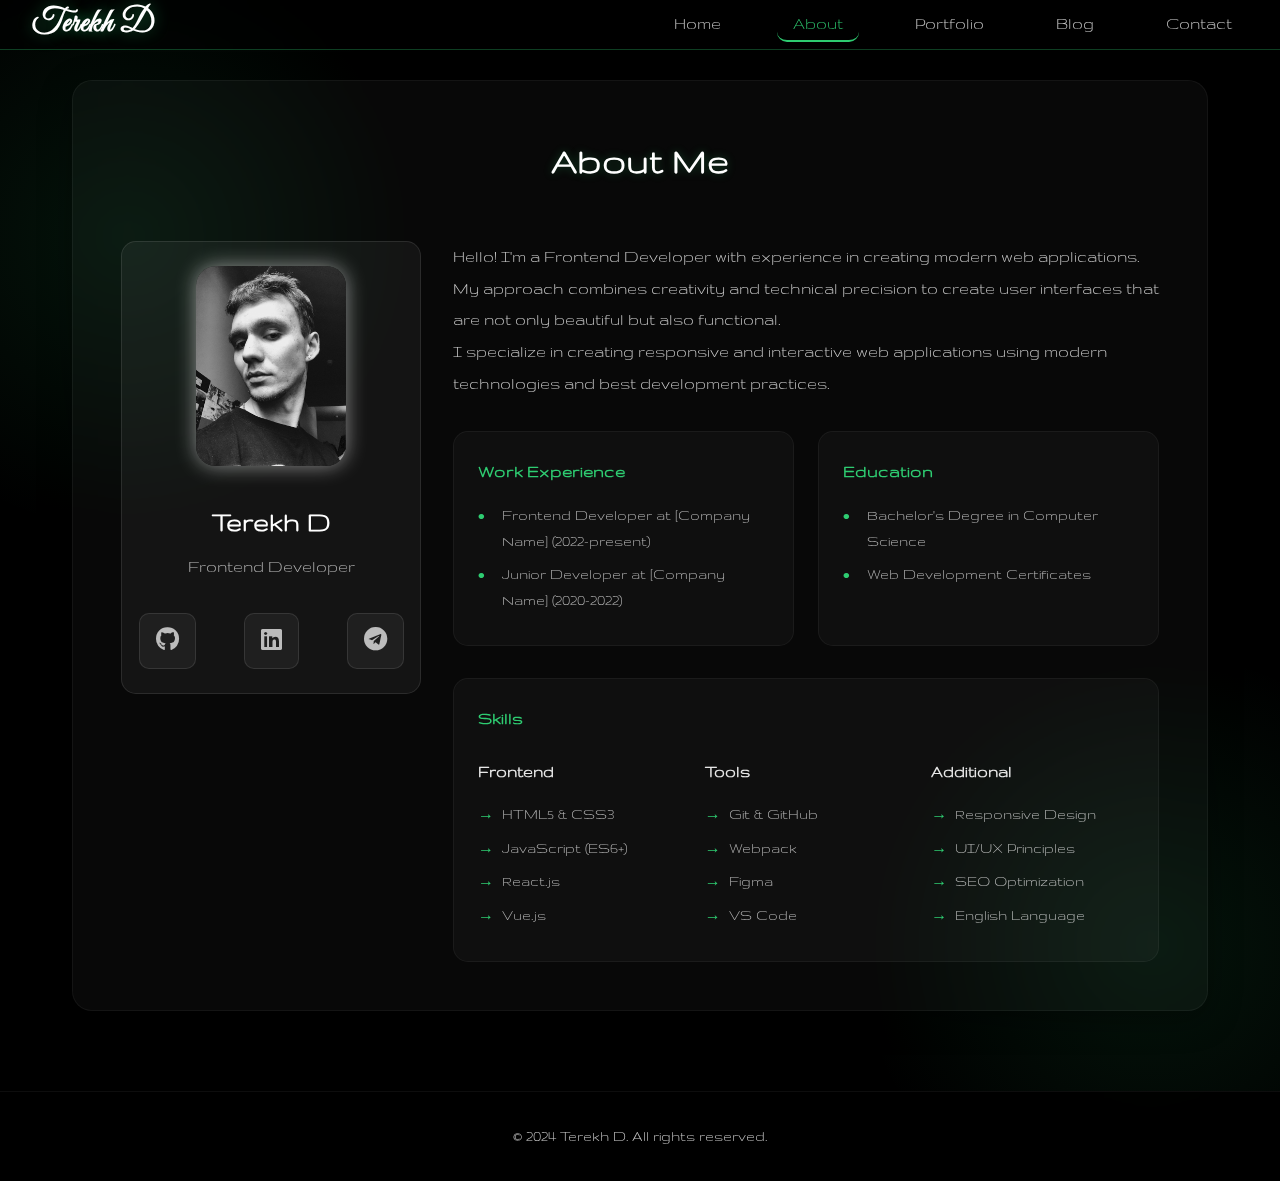
==== about.html @ 448fd5cb "first commit" ====
<!DOCTYPE html>
<html lang="en">
<head>
    <meta charset="UTF-8">
    <meta name="viewport" content="width=device-width, initial-scale=1.0">
    <link rel="stylesheet" href="styles.css">
    <link rel="shortcut icon" href="icons/Dribble.svg">
    <title>About Me - Terekh D</title>
    <link href="https://fonts.googleapis.com/css2?family=Roboto:wght@300;400;500;700&display=swap" rel="stylesheet">
    <link rel="stylesheet" href="https://cdnjs.cloudflare.com/ajax/libs/font-awesome/5.15.4/css/all.min.css">
</head>
<body>
    <nav class="navbar">
        <div class="logo">
            <h1>Terekh D</h1>
        </div>
        <ul class="nav-links">
            <li><a href="index.html">Home</a></li>
            <li><a href="about.html" class="active">About</a></li>
            <li><a href="portfolio.html">Portfolio</a></li>
            <li><a href="blog.html">Blog</a></li>
            <li><a href="contact.html">Contact</a></li>
        </ul>
    </nav>

    <main>
        <section class="about-section">
            <div class="container">
                <div class="glass-section">
                    <h2>About Me</h2>
                    <div class="about-content">
                        <div class="profile-card">
                            <div class="profile-image">
                                <img src="img/6bd2d3f16834761190063de971c4e4d5.jpg" alt="My photo">
                            </div>
                            <div class="profile-info">
                                <h3>Terekh D</h3>
                                <p class="title">Frontend Developer</p>
                                <div class="social-links">
                                    <a href="https://github.com/TerekhD" target="_blank"><i class="fab fa-github"></i></a>
                                    <a href="https://www.linkedin.com/in/dmitrii-terekh-b70000200/" target="_blank"><i class="fab fa-linkedin"></i></a>
                                    <a href="https://t.me/TerekhD" target="_blank"><i class="fab fa-telegram"></i></a>
                                </div>
                            </div>
                        </div>
                        <div class="about-details">
                            <div class="about-text">
                                <p>Hello! I'm a Frontend Developer with experience in creating modern web applications. My approach combines creativity and technical precision to create user interfaces that are not only beautiful but also functional.</p>
                                <p>I specialize in creating responsive and interactive web applications using modern technologies and best development practices.</p>
                            </div>
                            <div class="experience-grid">
                                <div class="experience-card">
                                    <h4>Work Experience</h4>
                                    <ul>
                                        <li>Frontend Developer at [Company Name] (2022-present)</li>
                                        <li>Junior Developer at [Company Name] (2020-2022)</li>
                                    </ul>
                                </div>
                                <div class="experience-card">
                                    <h4>Education</h4>
                                    <ul>
                                        <li>Bachelor's Degree in Computer Science</li>
                                        <li>Web Development Certificates</li>
                                    </ul>
                                </div>
                            </div>
                            <div class="skills">
                                <h4>Skills</h4>
                                <div class="skills-grid">
                                    <div class="skill-category">
                                        <h5>Frontend</h5>
                                        <ul>
                                            <li>HTML5 & CSS3</li>
                                            <li>JavaScript (ES6+)</li>
                                            <li>React.js</li>
                                            <li>Vue.js</li>
                                        </ul>
                                    </div>
                                    <div class="skill-category">
                                        <h5>Tools</h5>
                                        <ul>
                                            <li>Git & GitHub</li>
                                            <li>Webpack</li>
                                            <li>Figma</li>
                                            <li>VS Code</li>
                                        </ul>
                                    </div>
                                    <div class="skill-category">
                                        <h5>Additional</h5>
                                        <ul>
                                            <li>Responsive Design</li>
                                            <li>UI/UX Principles</li>
                                            <li>SEO Optimization</li>
                                            <li>English Language</li>
                                        </ul>
                                    </div>
                                </div>
                            </div>
                        </div>
                    </div>
                </div>
            </div>
        </section>
    </main>

    <footer>
        <p>&copy; 2024 Terekh D. All rights reserved.</p>
    </footer>

    <script src="code.js"></script>
</body>
</html>
---- styles.css ----
@import url('https://fonts.googleapis.com/css2?family=Great+Vibes&family=Gruppo&family=Michroma&family=Tektur:wght@400..900&display=swap');
@import url('https://fonts.googleapis.com/css2?family=Great+Vibes&family=Gruppo&family=Michroma&family=Orbitron:wght@400..900&family=Tektur:wght@400..900&display=swap');
/* Сброс стилей и базовые настройки */
* {
    margin: 0;
    padding: 0;
    box-sizing: border-box;
}

body {
    font-family: 'Gruppo', sans-serif;
    line-height: 1.6;
    color: #ffffff;
    background-color: #000000;
    background-image: 
        radial-gradient(circle at 10% 20%, rgba(46, 204, 113, 0.1) 0%, transparent 20%),
        radial-gradient(circle at 90% 80%, rgba(46, 204, 113, 0.1) 0%, transparent 20%);
}

.container {
    max-width: 1200px;
    margin: 0 auto;
    padding: 0 2rem;
}

/* Главный header */
.main-header {
    height: 100vh;
    position: relative;
    display: flex;
    flex-direction: column;
    justify-content: center;
    align-items: center;
    text-align: center;
    padding: 0 2rem;
    overflow: hidden;
}

.header-video {
    position: absolute;
    top: 0;
    left: 0;
    width: 100%;
    height: 100%;
    object-fit: cover;
    z-index: 0;
}

.desktop-video {
    display: block;
}

.mobile-video {
    display: none;
}

.video-overlay {
    position: absolute;
    top: 0;
    left: 0;
    width: 100%;
    height: 100%;
    background: linear-gradient(135deg, rgba(0, 0, 0, 0.8), rgba(0, 0, 0, 0.6));
    z-index: 1;
}

.header-content {
    position: relative;
    z-index: 2;
    max-width: 800px;
    margin: 0 auto;
}

.site-title {
    font-size: 4rem;
    font-family: Orbitron;
    margin-bottom: 1rem;
    color: #ffffff;
    text-shadow: 0 0 20px rgba(166, 167, 166, 0.5);
    animation: fadeInUp 1s ease;
}

.site-subtitle {
    font-family: Gruppo;
    font-size: 1.5rem;
    color: rgba(255, 255, 255, 0.8);
    margin-bottom: 2rem;
    animation: fadeInUp 1s ease 0.2s;
    opacity: 0;
    animation-fill-mode: forwards;
}

.header-description {
    font-family: Gruppo;
    font-size: 1.2rem;
    color: rgba(255, 255, 255, 0.7);
    margin-bottom: 3rem;
    animation: fadeInUp 1s ease 0.4s;
    opacity: 0;
    animation-fill-mode: forwards;
}

.cta-button {
    display: inline-block;
    padding: 1rem 2rem;
    background: rgba(255, 255, 255, 0.05);
    color: #ffffff;
    text-decoration: none;
    border-radius: 30px;
    border: 1px solid rgba(255, 255, 255, 0.1);
    transition: all 0.3s ease;
    font-weight: 500;
    animation: fadeInUp 1s ease 0.6s;
    opacity: 0;
    animation-fill-mode: forwards;
}

.cta-button:hover {
    background: rgba(46, 204, 113, 0.2);
    border-color: rgba(46, 204, 113, 0.3);
    color: #2ecc71;
    transform: translateY(-3px);
}

.scroll-indicator {
    position: absolute;
    bottom: 2rem;
    left: 50%;
    transform: translateX(-50%);
    display: flex;
    flex-direction: column;
    align-items: center;
    gap: 0.5rem;
    animation: fadeInUp 1s ease 0.8s;
    opacity: 0;
    animation-fill-mode: forwards;
}

.scroll-indicator span {
    font-size: 0.9rem;
    color: rgba(255, 255, 255, 0.6);
}

.scroll-arrow {
    width: 20px;
    height: 20px;
    border-right: 2px solid rgba(255, 255, 255, 0.6);
    border-bottom: 2px solid rgba(255, 255, 255, 0.6);
    transform: rotate(45deg);
    animation: scrollDown 2s infinite;
}

@keyframes fadeInUp {
    from {
        opacity: 0;
        transform: translateY(20px);
    }
    to {
        opacity: 1;
        transform: translateY(0);
    }
}

@keyframes scrollDown {
    0% {
        transform: rotate(45deg) translate(-5px, -5px);
    }
    50% {
        transform: rotate(45deg) translate(5px, 5px);
    }
    100% {
        transform: rotate(45deg) translate(-5px, -5px);
    }
}

/* Навигационная панель */
.navbar {
    position: fixed;
    top: 0;
    left: 0;
    right: 0;
    background: rgba(0, 0, 0, 0.3);
    backdrop-filter: blur(8px);
    -webkit-backdrop-filter: blur(8px);
    padding: 1.5rem 2rem;
    border-bottom: 1px solid rgba(255, 255, 255, 0.1);
    display: flex;
    justify-content: space-between;
    align-items: center;
    z-index: 1000;
    transition: all 0.3s ease;
    height: 50px;
}

.navbar:hover {
    background: rgba(0, 0, 0, 0.5);
    border-bottom-color: rgba(46, 204, 113, 0.3);
}

.logo h1 {
    color: #ffffff;
    font-size: 2rem;
    text-shadow: 0 0 15px rgba(46, 204, 113, 0.5);
    font-family: 'Great Vibes', cursive;
    letter-spacing: 1px;
    transition: all 0.3s ease;
}

.logo h1:hover {
    text-shadow: 0 0 20px rgba(46, 204, 113, 0.8);
    transform: translateY(-2px);
}

.nav-links {
    display: flex;
    list-style: none;
    gap: 2.5rem;
}

.nav-links a {
    text-decoration: none;
    color: rgba(255, 255, 255, 0.8);
    font-weight: 500;
    font-size: 1.1rem;
    transition: all 0.3s ease;
    padding: 0.5rem 1rem;
    border-radius: 10px;
    position: relative;
}

.nav-links a::after {
    content: '';
    position: absolute;
    bottom: 0;
    left: 50%;
    width: 0;
    height: 2px;
    background: #2ecc71;
    transition: all 0.3s ease;
    transform: translateX(-50%);
}

.nav-links a:hover {
    color: #2ecc71;
}

.nav-links a:hover::after {
    width: 80%;
}

/* Active navigation link */
.nav-links a.active {
    color: #2ecc71;
    border-bottom: 2px solid #2ecc71;
}

@media (max-width: 768px) {
    .navbar {
        padding: 1rem;
        background: rgba(0, 0, 0, 0.7);
    }

    .nav-links {
        position: fixed;
        top: 70px;
        left: 0;
        right: 0;
        background: rgba(0, 0, 0, 0.9);
        backdrop-filter: blur(10px);
        -webkit-backdrop-filter: blur(10px);
        flex-direction: column;
        padding: 1rem;
        gap: 1rem;
        transform: translateY(-100%);
        opacity: 0;
        transition: all 0.3s ease;
    }

    .nav-links.active {
        transform: translateY(0);
        opacity: 1;
    }

    .nav-links a {
        display: block;
        padding: 0.8rem;
        text-align: center;
    }

    .desktop-video {
        display: none;
    }

    .mobile-video {
        display: block;
    }

    .video-overlay {
        background: linear-gradient(135deg, rgba(0, 0, 0, 0.9), rgba(0, 0, 0, 0.7));
    }

    .site-title {
        font-size: 3rem;
    }

    .site-subtitle {
        font-size: 1.2rem;
    }

    .header-description {
        font-size: 1rem;
    }
}

/* Главная секция */
.hero {
    text-align: center;
    padding: 4rem 2rem;
    background: linear-gradient(135deg, #3498db, #2c3e50);
    color: white;
}

.hero h2 {
    font-size: 2.5rem;
    margin-bottom: 1rem;
}

.hero p {
    font-size: 1.2rem;
    opacity: 0.9;
}

/* Секция "Обо мне" */
.about-section {
    padding: 5rem 0;
}

.glass-section {
    background: rgba(255, 255, 255, 0.03);
    backdrop-filter: blur(10px);
    -webkit-backdrop-filter: blur(10px);
    border: 1px solid rgba(255, 255, 255, 0.05);
    border-radius: 20px;
    padding: 3rem;
    box-shadow: 0 8px 32px 0 rgba(0, 0, 0, 0.37);
}

.about-content {
    display: grid;
    grid-template-columns: 300px 1fr;
    gap: 2rem;
    align-items: start;
}

.profile-card {
    background: rgba(255, 255, 255, 0.05);
    border-radius: 15px;
    padding: 1.5rem;
    text-align: center;
    border: 1px solid rgba(255, 255, 255, 0.1);
    transition: transform 0.3s ease;
}

.profile-card:hover {
    transform: translateY(-5px);
    border-color: rgba(46, 204, 113, 0.3);
}

.profile-image {
    margin-bottom: 1.5rem;
}

.profile-image img {
    max-width: 200px;
    max-height: 200px;
    border-radius: 20px;
    object-fit: cover;
    /*border: 3px solid rgba(46, 204, 113, 0.3);*/
    box-shadow: 0 0 20px rgba(255, 255, 255, 0.518);
}

.profile-info h3 {
    font-size: 1.8rem;
    margin-bottom: 0.5rem;
    color: #ffffff;
}

.profile-info .title {
    color: rgba(255, 255, 255, 0.7);
    margin-bottom: 1rem;
    font-size: 1.1rem;
}

.profile-info .social-links {
    display: flex;
    justify-content: center;
    gap: 1rem;
}

.profile-info .social-links a {
    color: rgba(255, 255, 255, 0.7);
    font-size: 1.5rem;
    transition: all 0.3s ease;
}

.profile-info .social-links a:hover {
    color: #2ecc71;
    transform: translateY(-3px);
}

.about-details {
    display: flex;
    flex-direction: column;
    gap: 2rem;
}

.about-text {
    font-size: 1.1rem;
    line-height: 1.8;
    color: rgba(255, 255, 255, 0.8);
}

.experience-grid {
    display: grid;
    grid-template-columns: repeat(auto-fit, minmax(250px, 1fr));
    gap: 1.5rem;
}

.experience-card {
    background: rgba(255, 255, 255, 0.03);
    border-radius: 15px;
    padding: 1.5rem;
    border: 1px solid rgba(255, 255, 255, 0.05);
}

.experience-card h4 {
    color: #2ecc71;
    margin-bottom: 1rem;
    font-size: 1.2rem;
}

.experience-card ul {
    list-style: none;
}

.experience-card li {
    color: rgba(255, 255, 255, 0.7);
    margin-bottom: 0.5rem;
    padding-left: 1.5rem;
    position: relative;
}

.experience-card li::before {
    content: "•";
    color: #2ecc71;
    position: absolute;
    left: 0;
}

.skills {
    background: rgba(255, 255, 255, 0.03);
    border-radius: 15px;
    padding: 1.5rem;
    border: 1px solid rgba(255, 255, 255, 0.05);
}

.skills h4 {
    color: #2ecc71;
    margin-bottom: 1.5rem;
    font-size: 1.2rem;
}

.skills-grid {
    display: grid;
    grid-template-columns: repeat(auto-fit, minmax(200px, 1fr));
    gap: 1.5rem;
}

.skill-category h5 {
    color: rgba(255, 255, 255, 0.9);
    margin-bottom: 1rem;
    font-size: 1.1rem;
}

.skill-category ul {
    list-style: none;
}

.skill-category li {
    color: rgba(255, 255, 255, 0.7);
    margin-bottom: 0.5rem;
    padding-left: 1.5rem;
    position: relative;
}

.skill-category li::before {
    content: "→";
    color: #2ecc71;
    position: absolute;
    left: 0;
}

@media (max-width: 768px) {
    .about-content {
        grid-template-columns: 1fr;
        gap: 1.5rem;
    }

    .profile-card {
        max-width: 250px;
        margin: 0 auto;
        padding: 1rem;
    }

    .profile-image img {
        width: 150px;
        height: 150px;
    }

    .profile-info h3 {
        font-size: 1.5rem;
    }

    .profile-info .title {
        font-size: 1rem;
    }

    .about-details {
        gap: 1.5rem;
    }

    .experience-grid {
        grid-template-columns: 1fr;
        gap: 1rem;
    }

    .experience-card {
        padding: 1rem;
    }

    .skills-grid {
        grid-template-columns: repeat(2, 1fr);
        gap: 1rem;
    }

    .skill-category {
        padding: 0.8rem;
    }

    .skill-category h5 {
        font-size: 1rem;
    }

    .skill-category ul {
        font-size: 0.9rem;
    }

    /* Стили для портфолио */
    .portfolio-grid {
        grid-template-columns: repeat(2, 1fr);
        gap: 1rem;
    }

    .portfolio-item {
        margin: 0;
        height: auto;
    }

    .portfolio-item img {
        height: 120px;
    }

    .portfolio-item-content {
        padding: 0.8rem;
    }

    .portfolio-item-content h3 {
        font-size: 1rem;
    }

    .portfolio-item-content p {
        font-size: 0.8rem;
    }

    /* Стили для блога */
    .blog-grid {
        grid-template-columns: repeat(2, 1fr);
        gap: 1rem;
    }

    .blog-post {
        margin: 0;
        height: auto;
    }

    .blog-post img {
        height: 100px;
    }

    .blog-post-content {
        padding: 0.8rem;
    }

    .blog-post-content h3 {
        font-size: 1rem;
    }

    .blog-post-content p {
        font-size: 0.8rem;
    }

    .blog-post-meta {
        font-size: 0.8rem;
    }

    /* Общие стили для мобильной версии */
    .glass-section {
        padding: 1rem;
        margin: 1rem;
        border-radius: 15px;
    }

    .container {
        padding: 0;
    }

    h2 {
        font-size: 1.5rem;
        margin-bottom: 1rem;
    }

    /* Стили для навигации */
    .navbar {
        padding: 0.8rem;
        background: rgba(0, 0, 0, 0.8);
    }

    .nav-links {
        position: fixed;
        bottom: 0;
        left: 0;
        right: 0;
        background: rgba(0, 0, 0, 0.9);
        backdrop-filter: blur(10px);
        -webkit-backdrop-filter: blur(10px);
        display: flex;
        justify-content: space-around;
        padding: 0.8rem;
        z-index: 1000;
        border-top: 1px solid rgba(255, 255, 255, 0.1);
    }

    .nav-links li {
        margin: 0;
    }

    .nav-links a {
        display: flex;
        flex-direction: column;
        align-items: center;
        font-size: 0.8rem;
        padding: 0.5rem;
        color: rgba(255, 255, 255, 0.7);
    }

    .nav-links a::before {
        font-family: "Font Awesome 5 Free";
        font-weight: 900;
        font-size: 1.2rem;
        margin-bottom: 0.3rem;
    }

    .nav-links a[href="#about"]::before {
        content: "\f007";
    }

    .nav-links a[href="#portfolio"]::before {
        content: "\f03d";
    }

    .nav-links a[href="#blog"]::before {
        content: "\f02d";
    }

    .nav-links a[href="#contact"]::before {
        content: "\f0e0";
    }

    .nav-links a:hover {
        color: #2ecc71;
    }

    /* Стили для header */
    .header-content {
        padding: 0 1rem;
    }

    .site-title {
        font-size: 2rem;
    }

    .site-subtitle {
        font-size: 1rem;
    }

    .header-description {
        font-size: 0.9rem;
    }

    .cta-button {
        padding: 0.8rem 1.5rem;
        font-size: 0.9rem;
    }

    /* Отступы для контента */
    main {
        padding-bottom: 4rem;
    }

    section {
        padding: 2rem 0;
    }
}

/* Дополнительные стили для очень маленьких экранов */
@media (max-width: 480px) {
    .portfolio-grid,
    .blog-grid {
        grid-template-columns: 1fr;
    }

    .skills-grid {
        grid-template-columns: 1fr;
    }

    .nav-links {
        padding: 0.5rem;
    }

    .nav-links a {
        font-size: 0.7rem;
    }

    .nav-links a::before {
        font-size: 1rem;
    }
}

/* Секция "Портфолио" */
.portfolio-section {
    padding: 5rem 0;
}

.portfolio-grid {
    display: grid;
    grid-template-columns: repeat(auto-fit, minmax(300px, 1fr));
    gap: 2rem;
    margin-top: 2rem;
}

.portfolio-item {
    background: rgba(255, 255, 255, 0.03);
    border-radius: 15px;
    overflow: hidden;
    transition: transform 0.3s ease;
    border: 1px solid rgba(255, 255, 255, 0.05);
}

.portfolio-item:hover {
    transform: translateY(-5px);
    border-color: rgba(46, 204, 113, 0.3);
}

.portfolio-item img {
    width: 100%;
    height: 200px;
    object-fit: cover;
}

.portfolio-item-content {
    padding: 1.5rem;
}

.portfolio-item-content h3 {
    color: #ffffff;
    margin-bottom: 1rem;
}

.portfolio-item-content p {
    color: rgba(255, 255, 255, 0.8);
    margin-bottom: 1rem;
}

.btn {
    display: inline-block;
    padding: 0.5rem 1rem;
    background: rgba(255, 255, 255, 0.05);
    color: #ffffff;
    text-decoration: none;
    border-radius: 5px;
    border: 1px solid rgba(255, 255, 255, 0.1);
    transition: all 0.3s ease;
}

.btn:hover {
    background: rgba(46, 204, 113, 0.2);
    border-color: rgba(46, 204, 113, 0.3);
    color: #2ecc71;
}

/* Секция "Блог" */
.blog-section {
    padding: 5rem 0;
}

.blog-grid {
    display: grid;
    grid-template-columns: repeat(auto-fit, minmax(300px, 1fr));
    gap: 2rem;
    margin-top: 2rem;
}

.blog-post {
    background: rgba(255, 255, 255, 0.03);
    border-radius: 15px;
    overflow: hidden;
    transition: transform 0.3s ease;
    border: 1px solid rgba(255, 255, 255, 0.05);
}

.blog-post:hover {
    transform: translateY(-5px);
    border-color: rgba(46, 204, 113, 0.3);
}

.blog-post img {
    width: 100%;
    height: 200px;
    object-fit: cover;
}

.blog-post-content {
    padding: 1.5rem;
}

.blog-post-content h3 {
    color: #ffffff;
    margin-bottom: 1rem;
}

.blog-post-content p {
    color: rgba(255, 255, 255, 0.8);
    margin-bottom: 1rem;
}

.blog-post-meta {
    display: flex;
    justify-content: space-between;
    align-items: center;
    color: rgba(255, 255, 255, 0.6);
    font-size: 0.9rem;
}

.read-more {
    color: #ffffff;
    text-decoration: none;
    transition: color 0.3s ease;
}

.read-more:hover {
    color: #2ecc71;
}

/* Секция "Контакты" */
.contact-section {
    padding: 5rem 0;
}

.contact-content {
    max-width: 600px;
    margin: 0 auto;
    text-align: center;
}

.contact-info p {
    margin: 1rem 0;
    color: rgba(255, 255, 255, 0.8);
}

.social-links {
    margin-top: 2rem;
}

.social-links a {
    display: inline-block;
    margin: 0 1rem;
    color: #ffffff;
    text-decoration: none;
    transition: all 0.3s ease;
    padding: 0.5rem 1rem;
    border-radius: 10px;
    background: rgba(255, 255, 255, 0.05);
    border: 1px solid rgba(255, 255, 255, 0.1);
}

.social-links a:hover {
    color: #2ecc71;
    background: rgba(46, 204, 113, 0.1);
    border-color: rgba(46, 204, 113, 0.3);
    transform: translateY(-2px);
}

/* Общие стили для заголовков */
h2 {
    text-align: center;
    color: #ffffff;
    margin-bottom: 3rem;
    font-size: 2.5rem;
    text-shadow: 0 0 10px rgba(46, 204, 113, 0.3);
}

/* Подвал */
footer {
    text-align: center;
    padding: 2rem;
    background: rgba(0, 0, 0, 0.9);
    backdrop-filter: blur(10px);
    -webkit-backdrop-filter: blur(10px);
    color: rgba(255, 255, 255, 0.8);
    border-top: 1px solid rgba(255, 255, 255, 0.05);
}

/* Адаптивный дизайн */
@media (max-width: 768px) {
    .navbar {
        flex-direction: column;
        gap: 1rem;
    }

    .nav-links {
        flex-direction: column;
        text-align: center;
        gap: 1rem;
    }

    .about-content {
        grid-template-columns: 1fr;
        text-align: center;
    }

    .profile-image {
        margin: 0 auto;
    }

    .skills ul {
        justify-content: center;
    }

    .hero h2 {
        font-size: 2rem;
    }
}

/* Featured section */
.featured-section {
    padding: 5rem 0;
}

.featured-grid {
    display: grid;
    grid-template-columns: repeat(auto-fit, minmax(300px, 1fr));
    gap: 2rem;
    margin-top: 2rem;
}

/* Latest posts section */
.latest-posts {
    padding: 5rem 0;
}

.posts-grid {
    display: grid;
    grid-template-columns: repeat(auto-fit, minmax(300px, 1fr));
    gap: 2rem;
    margin-top: 2rem;
}

/* Mobile menu button */
.mobile-menu-button {
    display: none;
    background: none;
    border: none;
    color: #ffffff;
    font-size: 1.5rem;
    cursor: pointer;
    padding: 0.5rem;
}

@media (max-width: 768px) {
    .mobile-menu-button {
        display: block;
    }

    .nav-links {
        display: none;
        position: fixed;
        top: 70px;
        left: 0;
        right: 0;
        background: rgba(0, 0, 0, 0.9);
        backdrop-filter: blur(10px);
        -webkit-backdrop-filter: blur(10px);
        padding: 1rem;
        flex-direction: column;
        align-items: center;
        gap: 1rem;
    }

    .nav-links.active {
        display: flex;
    }

    .nav-links a {
        width: 100%;
        text-align: center;
        padding: 0.8rem;
    }

    .featured-grid,
    .posts-grid {
        grid-template-columns: 1fr;
    }
}
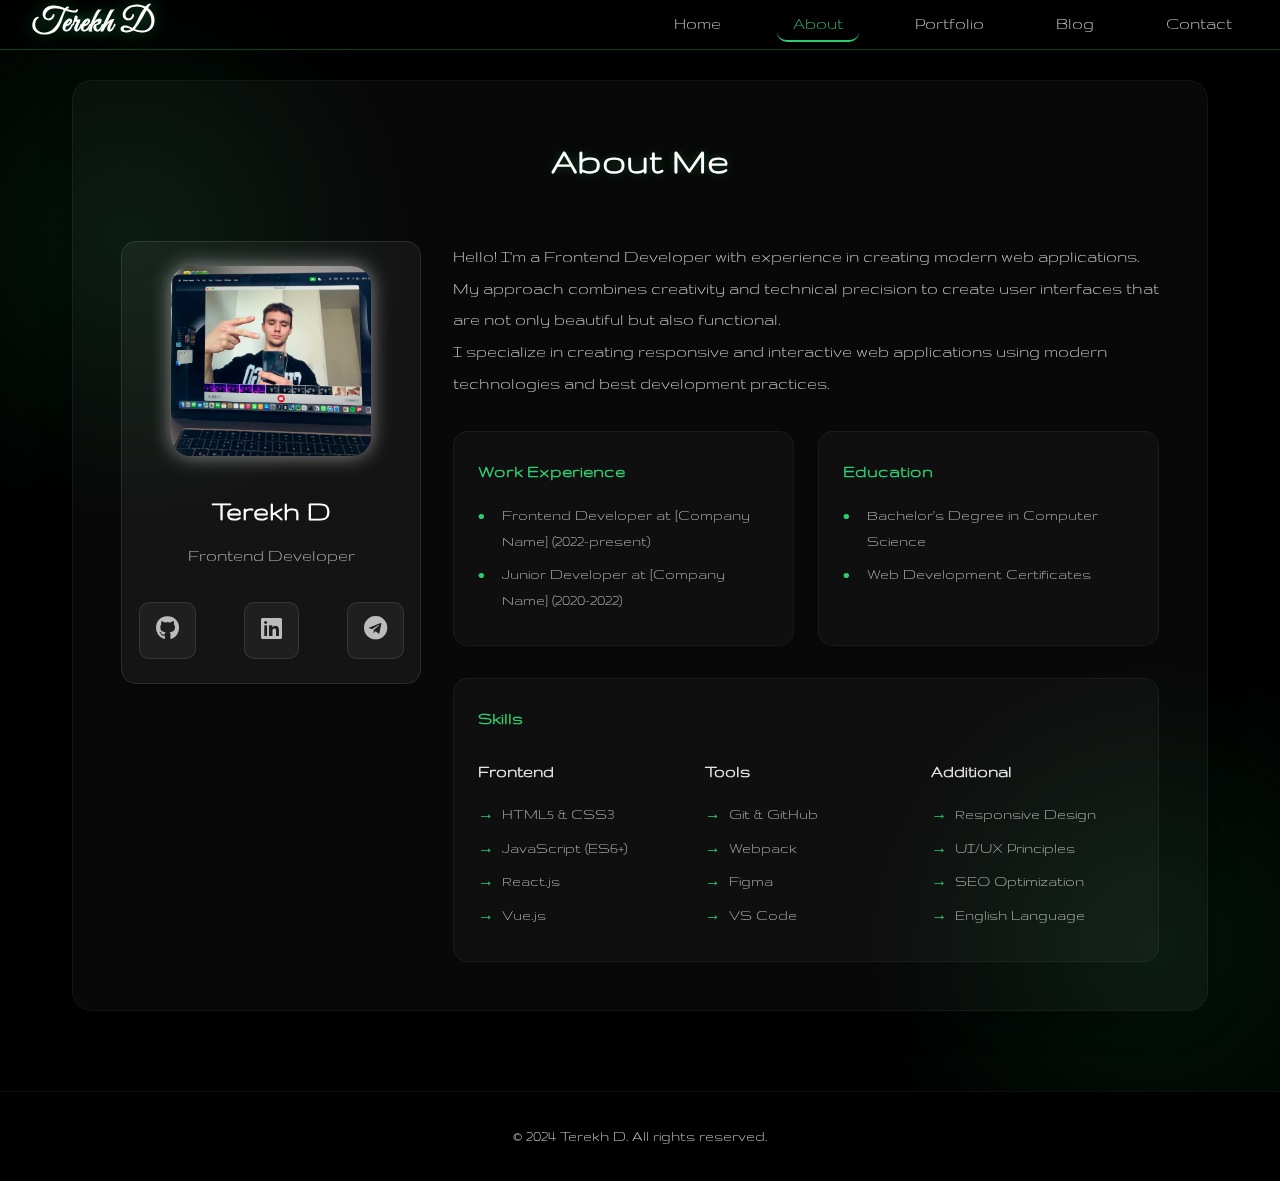
==== commit 6d34eef8: "add info" ====
--- a/about.html
+++ b/about.html
@@ -31,7 +31,7 @@
                     <div class="about-content">
                         <div class="profile-card">
                             <div class="profile-image">
-                                <img src="img/6bd2d3f16834761190063de971c4e4d5.jpg" alt="My photo">
+                                <img src="img/IMG_6142.jpeg" alt="My photo">
                             </div>
                             <div class="profile-info">
                                 <h3>Terekh D</h3>
--- a/styles.css
+++ b/styles.css
@@ -300,14 +300,67 @@
     }
 
     .site-title {
-        font-size: 3rem;
+        font-size: 2.5rem;
     }
 
     .site-subtitle {
+        font-size: 1.3rem;
+    }
+
+    .header-description {
+        font-size: 1.1rem;
+    }
+
+    .cta-button {
+        padding: 0.8rem 1.5rem;
+        font-size: 1rem;
+    }
+
+    .nav-links a {
+        font-size: 1rem;
+    }
+
+    h2 {
+        font-size: 1.8rem;
+    }
+
+    .portfolio-item-content h3 {
         font-size: 1.2rem;
     }
 
-    .header-description {
+    .portfolio-item-content p {
+        font-size: 1rem;
+    }
+
+    .blog-post-content h3 {
+        font-size: 1.2rem;
+    }
+
+    .blog-post-content p {
+        font-size: 1rem;
+    }
+
+    .blog-post-meta {
+        font-size: 0.9rem;
+    }
+
+    .about-text {
+        font-size: 1.1rem;
+    }
+
+    .experience-card h4 {
+        font-size: 1.3rem;
+    }
+
+    .experience-card li {
+        font-size: 1rem;
+    }
+
+    .skill-category h5 {
+        font-size: 1.2rem;
+    }
+
+    .skill-category ul {
         font-size: 1rem;
     }
 }
@@ -594,7 +647,7 @@
     }
 
     .blog-post img {
-        height: 100px;
+        height: 250px;
     }
 
     .blog-post-content {
@@ -744,6 +797,10 @@
     .nav-links a::before {
         font-size: 1rem;
     }
+
+    .blog-post img {
+        height: 220px;
+    }
 }
 
 /* Секция "Портфолио" */
@@ -835,8 +892,14 @@
 
 .blog-post img {
     width: 100%;
-    height: 200px;
+    height: 300px;
     object-fit: cover;
+    object-position: center;
+    transition: transform 0.3s ease;
+}
+
+.blog-post:hover img {
+    transform: scale(1.05);
 }
 
 .blog-post-content {
@@ -958,6 +1021,10 @@
 
     .hero h2 {
         font-size: 2rem;
+    }
+
+    .blog-post img {
+        height: 250px;
     }
 }
 
@@ -1030,6 +1097,100 @@
     .posts-grid {
         grid-template-columns: 1fr;
     }
-}
-
-
+
+    .latest-posts .blog-post img {
+        height: 240px;
+    }
+}
+
+@media (max-width: 480px) {
+    .latest-posts .blog-post img {
+        height: 200px;
+    }
+}
+
+/* Стили для модального окна */
+.modal {
+    display: none;
+    position: fixed;
+    top: 0;
+    left: 0;
+    width: 100%;
+    height: 100%;
+    background-color: rgba(0, 0, 0, 0.8);
+    backdrop-filter: blur(5px);
+    -webkit-backdrop-filter: blur(5px);
+    z-index: 2000;
+    opacity: 0;
+    transition: opacity 0.3s ease;
+}
+
+.modal.active {
+    display: flex;
+    justify-content: center;
+    align-items: center;
+    opacity: 1;
+}
+
+.modal-content {
+    background: rgba(0, 0, 0, 0.9);
+    border: 1px solid rgba(46, 204, 113, 0.2);
+    border-radius: 15px;
+    padding: 2rem;
+    width: 90%;
+    max-width: 600px;
+    max-height: 80vh;
+    overflow-y: auto;
+    position: relative;
+    transform: translateY(-20px);
+    transition: transform 0.3s ease;
+}
+
+.modal.active .modal-content {
+    transform: translateY(0);
+}
+
+.close-modal {
+    position: absolute;
+    top: 1rem;
+    right: 1rem;
+    font-size: 1.5rem;
+    color: rgba(255, 255, 255, 0.7);
+    cursor: pointer;
+    transition: all 0.3s ease;
+}
+
+.close-modal:hover {
+    color: #2ecc71;
+    transform: rotate(90deg);
+}
+
+.modal-title {
+    color: #ffffff;
+    font-size: 1.8rem;
+    margin-bottom: 1.5rem;
+    text-align: center;
+}
+
+.modal-body {
+    color: rgba(255, 255, 255, 0.8);
+    font-size: 1.1rem;
+    line-height: 1.8;
+}
+
+@media (max-width: 768px) {
+    .modal-content {
+        width: 95%;
+        padding: 1.5rem;
+    }
+
+    .modal-title {
+        font-size: 1.5rem;
+    }
+
+    .modal-body {
+        font-size: 1rem;
+    }
+}
+
+
